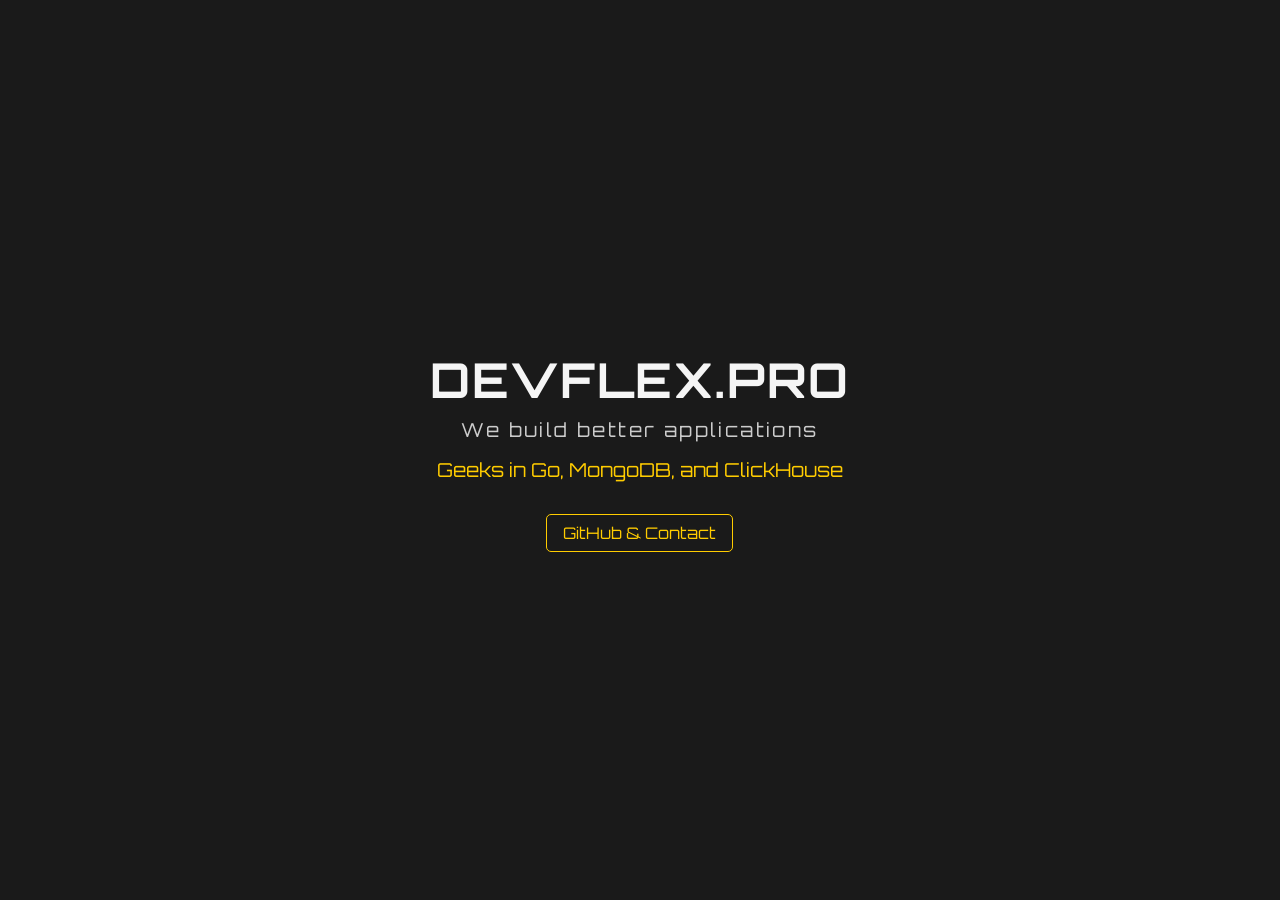
==== index.html @ d440212f "Create index.html" ====
<!DOCTYPE html>
<html lang="en">
<head>
    <meta charset="UTF-8">
    <meta name="viewport" content="width=device-width, initial-scale=1.0">
    <title>DevFlex.pro</title>
    <link href="https://fonts.googleapis.com/css2?family=Orbitron:wght@400;700&display=swap" rel="stylesheet">
    <style>
        body {
            display: flex;
            justify-content: center;
            align-items: center;
            height: 100vh;
            margin: 0;
            font-family: 'Orbitron', sans-serif; /* Futuristic font */
            background-color: #1a1a1a; /* Dark background */
            color: #f5f5f5; /* Light text */
        }
        .container {
            text-align: center;
            max-width: 80%;
        }
        h1 {
            font-size: 3rem;
            letter-spacing: 0.1rem;
            color: #f5f5f5;
            text-transform: uppercase;
            margin: 0;
        }
        h2 {
            font-size: 1.2rem;
            font-weight: 400;
            letter-spacing: 0.15rem;
            color: #cccccc;
            margin: 0.5rem 0;
        }
        p {
            font-size: 1.2rem;
            color: #ffcc00; /* Yellow accent */
            margin: 1rem 0;
        }
        a {
            display: inline-block;
            margin-top: 1rem;
            font-size: 1rem;
            color: #ffcc00;
            text-decoration: none;
            border: 1px solid #ffcc00;
            padding: 0.5rem 1rem;
            border-radius: 5px;
            transition: all 0.3s;
        }
        a:hover {
            background-color: #ffcc00;
            color: #1a1a1a;
        }
    </style>
</head>
<body>
    <div class="container">
        <h1>DevFlex.pro</h1>
        <h2>We build better applications</h2>
        <p>Geeks in Go, MongoDB, and ClickHouse</p>
        <a href="https://github.com/devflex-pro/" target="_blank">GitHub & Contact</a>
    </div>
</body>
</html>
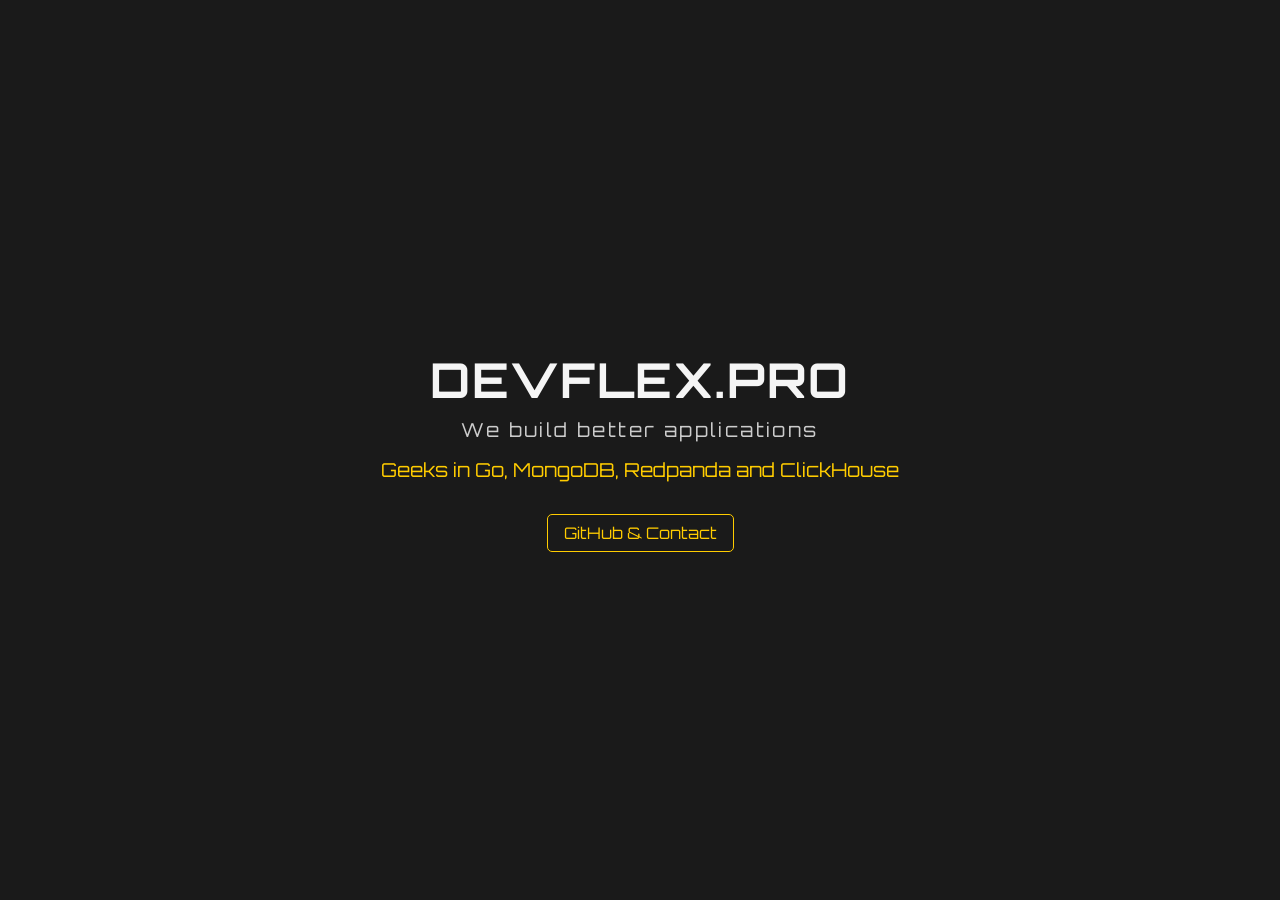
==== commit b004862c: "Update index.html" ====
--- a/index.html
+++ b/index.html
@@ -3,7 +3,8 @@
 <head>
     <meta charset="UTF-8">
     <meta name="viewport" content="width=device-width, initial-scale=1.0">
-    <title>DevFlex.pro</title>
+    <title>DevFlex.pro - Go, MongoDB, ClickHouse Development Team</title>
+    <meta name="description" content="DevFlex is a team of developers specializing in Go, MongoDB, and ClickHouse. We create efficient and scalable applications for your business needs.">
     <link href="https://fonts.googleapis.com/css2?family=Orbitron:wght@400;700&display=swap" rel="stylesheet">
     <style>
         body {
@@ -60,7 +61,7 @@
     <div class="container">
         <h1>DevFlex.pro</h1>
         <h2>We build better applications</h2>
-        <p>Geeks in Go, MongoDB, and ClickHouse</p>
+        <p>Geeks in Go, MongoDB, Redpanda and ClickHouse</p>
         <a href="https://github.com/devflex-pro/" target="_blank">GitHub & Contact</a>
     </div>
 </body>
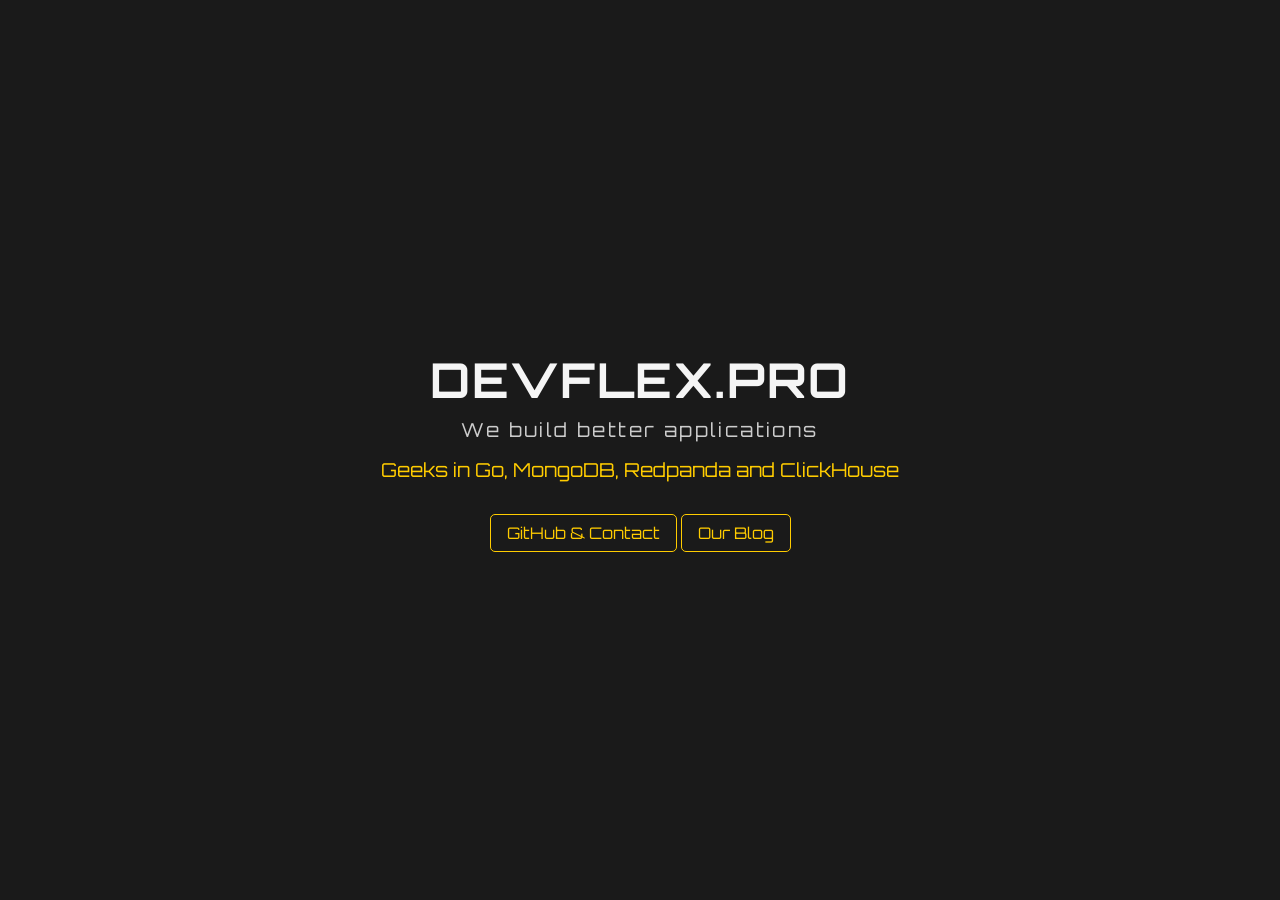
==== commit d6438cfb: "Add link to blog in index.html" ====
--- a/index.html
+++ b/index.html
@@ -63,6 +63,7 @@
         <h2>We build better applications</h2>
         <p>Geeks in Go, MongoDB, Redpanda and ClickHouse</p>
         <a href="https://github.com/devflex-pro/" target="_blank">GitHub & Contact</a>
+        <a href="https://blog.devflex.pro/" target="_blank">Our Blog</a>
     </div>
 </body>
 </html>
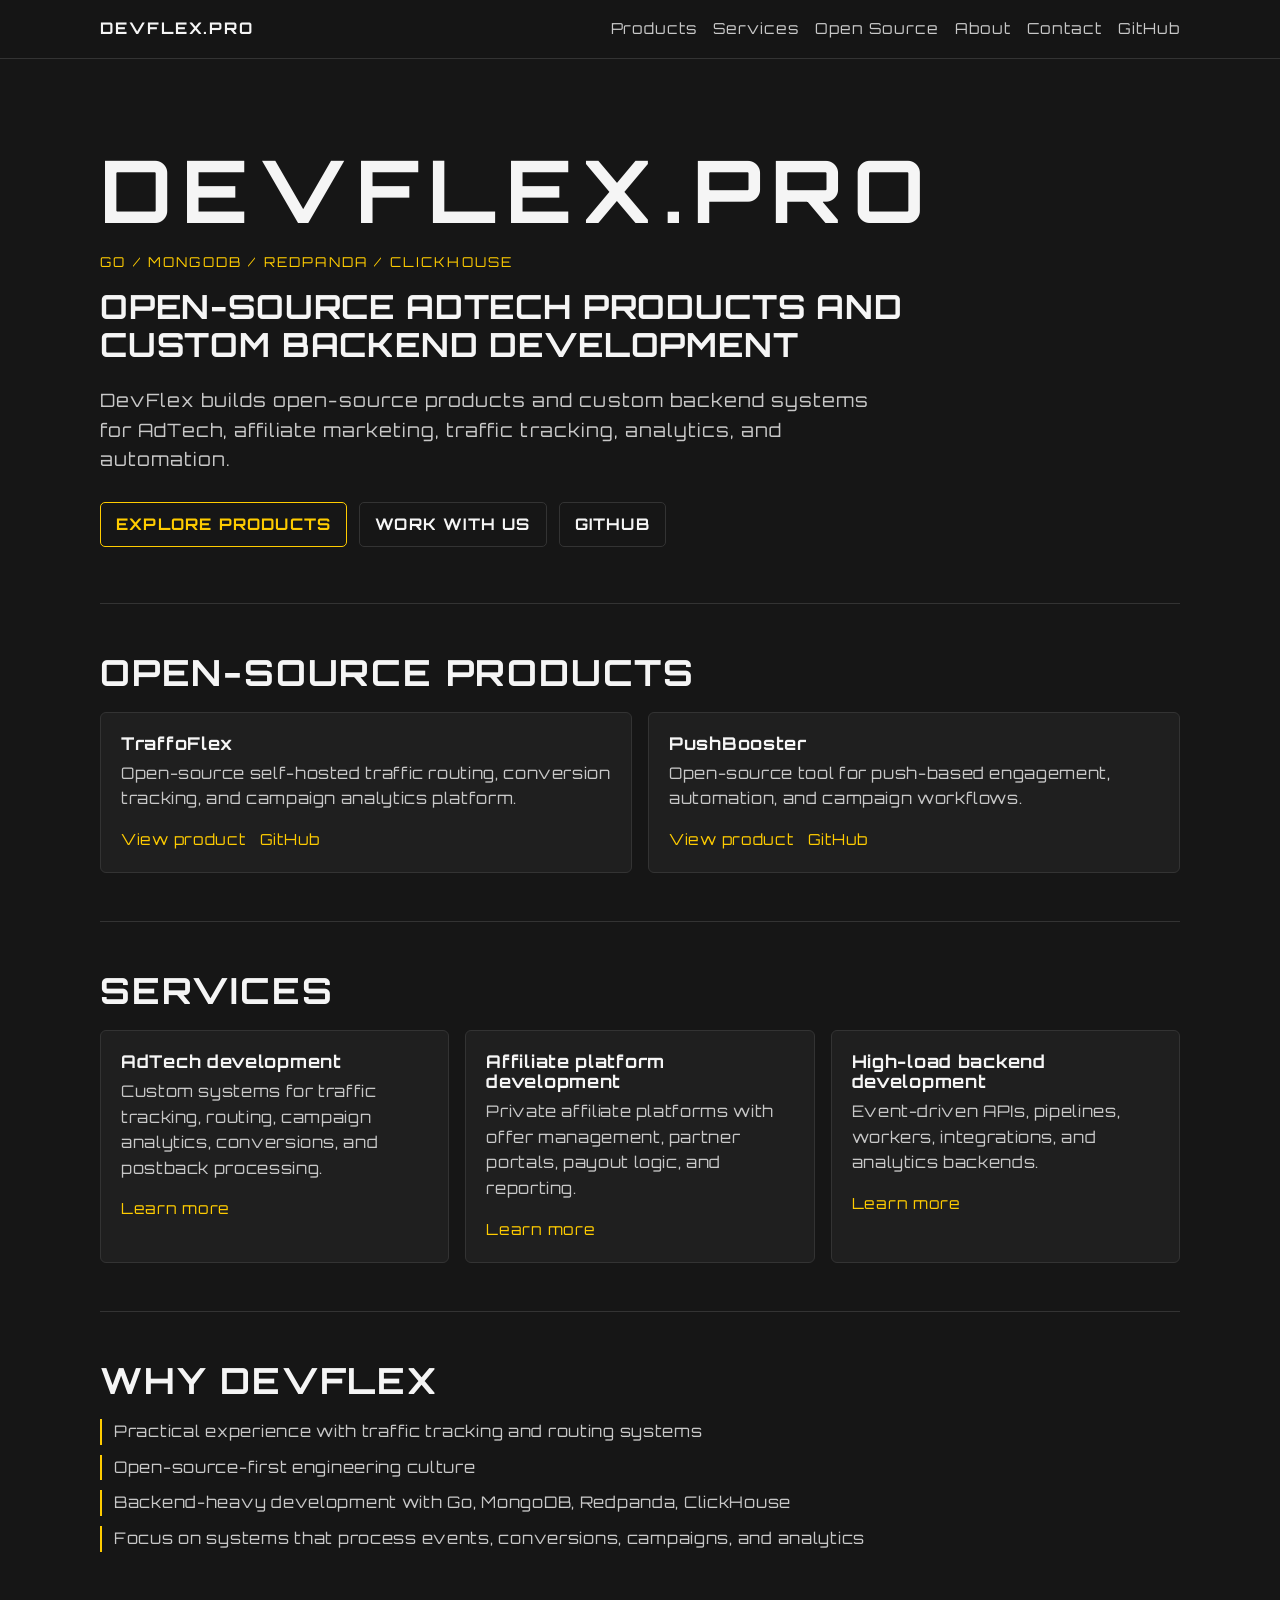
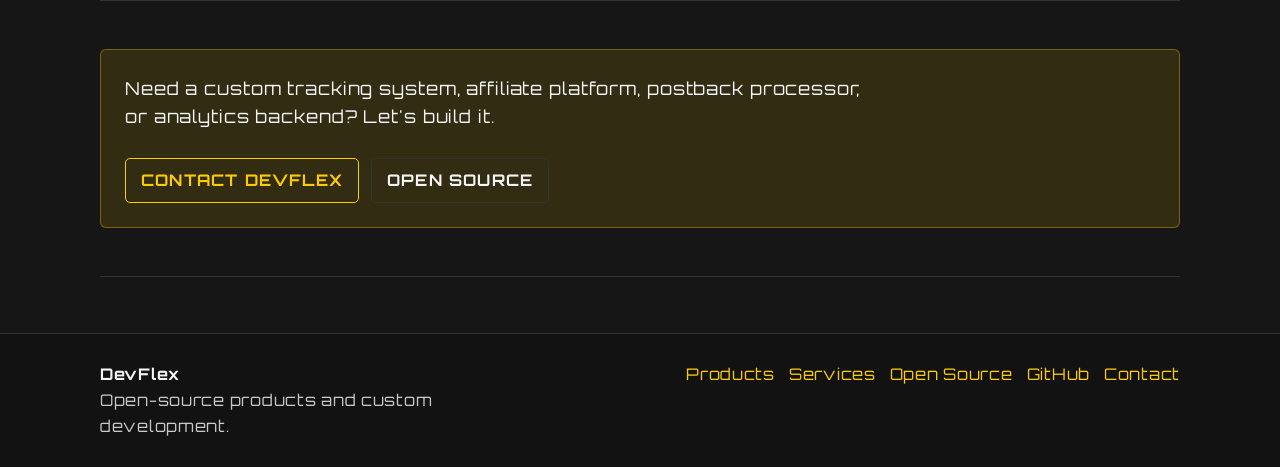
==== commit 0c9677ea: "Expand DevFlex website SEO pages" ====
--- a/index.html
+++ b/index.html
@@ -3,67 +3,109 @@
 <head>
     <meta charset="UTF-8">
     <meta name="viewport" content="width=device-width, initial-scale=1.0">
-    <title>DevFlex.pro - Go, MongoDB, ClickHouse Development Team</title>
-    <meta name="description" content="DevFlex is a team of developers specializing in Go, MongoDB, and ClickHouse. We create efficient and scalable applications for your business needs.">
-    <link href="https://fonts.googleapis.com/css2?family=Orbitron:wght@400;700&display=swap" rel="stylesheet">
-    <style>
-        body {
-            display: flex;
-            justify-content: center;
-            align-items: center;
-            height: 100vh;
-            margin: 0;
-            font-family: 'Orbitron', sans-serif; /* Futuristic font */
-            background-color: #1a1a1a; /* Dark background */
-            color: #f5f5f5; /* Light text */
-        }
-        .container {
-            text-align: center;
-            max-width: 80%;
-        }
-        h1 {
-            font-size: 3rem;
-            letter-spacing: 0.1rem;
-            color: #f5f5f5;
-            text-transform: uppercase;
-            margin: 0;
-        }
-        h2 {
-            font-size: 1.2rem;
-            font-weight: 400;
-            letter-spacing: 0.15rem;
-            color: #cccccc;
-            margin: 0.5rem 0;
-        }
-        p {
-            font-size: 1.2rem;
-            color: #ffcc00; /* Yellow accent */
-            margin: 1rem 0;
-        }
-        a {
-            display: inline-block;
-            margin-top: 1rem;
-            font-size: 1rem;
-            color: #ffcc00;
-            text-decoration: none;
-            border: 1px solid #ffcc00;
-            padding: 0.5rem 1rem;
-            border-radius: 5px;
-            transition: all 0.3s;
-        }
-        a:hover {
-            background-color: #ffcc00;
-            color: #1a1a1a;
-        }
-    </style>
+    <title>DevFlex - Open-source AdTech products and custom development</title>
+    <meta name="description" content="DevFlex builds open-source tools and custom high-load backend systems for AdTech, affiliate marketing, traffic tracking, routing, analytics, and automation.">
+    <link rel="canonical" href="https://devflex.pro/">
+    <meta property="og:title" content="DevFlex - Open-source AdTech products and custom development">
+    <meta property="og:description" content="Open-source products and custom backend systems for AdTech, affiliate marketing, traffic tracking, routing, analytics, and automation.">
+    <meta property="og:url" content="https://devflex.pro/">
+    <meta property="og:type" content="website">
+    <link rel="stylesheet" href="/assets/site.css">
 </head>
 <body>
-    <div class="container">
-        <h1>DevFlex.pro</h1>
-        <h2>We build better applications</h2>
-        <p>Geeks in Go, MongoDB, Redpanda and ClickHouse</p>
-        <a href="https://github.com/devflex-pro/" target="_blank">GitHub & Contact</a>
-        <a href="https://blog.devflex.pro/" target="_blank">Our Blog</a>
-    </div>
+    <header class="site-header"><nav class="nav" aria-label="Main navigation"><a class="brand" href="/">DevFlex.pro</a><input class="nav-toggle-input" type="checkbox" id="nav-toggle" aria-label="Toggle navigation"><label class="nav-toggle" for="nav-toggle" aria-controls="main-nav"><span></span><span></span><span></span></label><div class="nav-links" id="main-nav"><a href="/products">Products</a><a href="/services">Services</a><a href="/open-source">Open Source</a><a href="/about">About</a><a href="/contact">Contact</a><a href="https://github.com/devflex-pro" target="_blank" rel="noopener">GitHub</a></div></nav></header>
+
+    <main>
+        <section class="hero">
+            <p class="hero-logo">DevFlex.pro</p>
+            <p class="eyebrow">Go / MongoDB / Redpanda / ClickHouse</p>
+            <h1>Open-source AdTech products and custom backend development</h1>
+            <p class="lead">DevFlex builds open-source products and custom backend systems for AdTech, affiliate marketing, traffic tracking, analytics, and automation.</p>
+            <div class="actions">
+                <a class="button" href="/products">Explore products</a>
+                <a class="button secondary" href="/contact">Work with us</a>
+                <a class="button secondary" href="https://github.com/devflex-pro" target="_blank" rel="noopener">GitHub</a>
+            </div>
+        </section>
+
+        <section class="section">
+            <h2>Open-source products</h2>
+            <div class="grid two">
+                <article class="card">
+                    <h3>TraffoFlex</h3>
+                    <p>Open-source self-hosted traffic routing, conversion tracking, and campaign analytics platform.</p>
+                    <div class="card-links">
+                        <a href="/products/traffoflex">View product</a>
+                        <a href="https://github.com/devflex-pro/traffo-flex" target="_blank" rel="noopener">GitHub</a>
+                    </div>
+                </article>
+                <article class="card">
+                    <h3>PushBooster</h3>
+                    <p>Open-source tool for push-based engagement, automation, and campaign workflows.</p>
+                    <div class="card-links">
+                        <a href="/products/pushbooster">View product</a>
+                        <a href="https://github.com/devflex-pro/push-booster" target="_blank" rel="noopener">GitHub</a>
+                    </div>
+                </article>
+            </div>
+        </section>
+
+        <section class="section">
+            <h2>Services</h2>
+            <div class="grid">
+                <article class="card">
+                    <h3>AdTech development</h3>
+                    <p>Custom systems for traffic tracking, routing, campaign analytics, conversions, and postback processing.</p>
+                    <div class="card-links"><a href="/services/adtech-development">Learn more</a></div>
+                </article>
+                <article class="card">
+                    <h3>Affiliate platform development</h3>
+                    <p>Private affiliate platforms with offer management, partner portals, payout logic, and reporting.</p>
+                    <div class="card-links"><a href="/services/affiliate-platform-development">Learn more</a></div>
+                </article>
+                <article class="card">
+                    <h3>High-load backend development</h3>
+                    <p>Event-driven APIs, pipelines, workers, integrations, and analytics backends.</p>
+                    <div class="card-links"><a href="/services/high-load-backend-development">Learn more</a></div>
+                </article>
+            </div>
+        </section>
+
+        <section class="section">
+            <h2>Why DevFlex</h2>
+            <ul class="list">
+                <li>Practical experience with traffic tracking and routing systems</li>
+                <li>Open-source-first engineering culture</li>
+                <li>Backend-heavy development with Go, MongoDB, Redpanda, ClickHouse</li>
+                <li>Focus on systems that process events, conversions, campaigns, and analytics</li>
+            </ul>
+        </section>
+
+        <section class="section">
+            <div class="cta">
+                <p>Need a custom tracking system, affiliate platform, postback processor, or analytics backend? Let's build it.</p>
+                <div class="actions">
+                    <a class="button" href="/contact">Contact DevFlex</a>
+                    <a class="button secondary" href="/open-source">Open source</a>
+                </div>
+            </div>
+        </section>
+    </main>
+
+    <footer class="site-footer">
+        <div class="footer-inner">
+            <div>
+                <strong>DevFlex</strong>
+                <p class="footer-copy">Open-source products and custom development.</p>
+            </div>
+            <div class="footer-links">
+                <a href="/products">Products</a>
+                <a href="/services">Services</a>
+                <a href="/open-source">Open Source</a>
+                <a href="https://github.com/devflex-pro" target="_blank" rel="noopener">GitHub</a>
+                <a href="/contact">Contact</a>
+            </div>
+        </div>
+    </footer>
 </body>
 </html>
--- a/assets/site.css
+++ b/assets/site.css
@@ -0,0 +1,418 @@
+@import url("https://fonts.googleapis.com/css2?family=Orbitron:wght@400;700&display=swap");
+
+:root {
+    color-scheme: dark;
+    --bg: #161616;
+    --panel: #1f1f1f;
+    --panel-soft: #191919;
+    --text: #f5f5f5;
+    --muted: #c8c8c8;
+    --line: #333333;
+    --accent: #ffcc00;
+    --accent-soft: rgba(255, 204, 0, 0.12);
+    --max: 1120px;
+}
+
+* {
+    box-sizing: border-box;
+}
+
+html {
+    scroll-behavior: smooth;
+}
+
+body {
+    margin: 0;
+    font-family: 'Orbitron', Arial, Helvetica, sans-serif;
+    background: var(--bg);
+    color: var(--text);
+    line-height: 1.6;
+    letter-spacing: 0.045em;
+}
+
+a {
+    color: var(--accent);
+    text-decoration: none;
+}
+
+a:hover {
+    text-decoration: underline;
+}
+
+.site-header {
+    border-bottom: 1px solid var(--line);
+    background: rgba(22, 22, 22, 0.96);
+    position: sticky;
+    top: 0;
+    z-index: 10;
+}
+
+.nav {
+    max-width: var(--max);
+    margin: 0 auto;
+    padding: 16px 20px;
+    display: flex;
+    align-items: center;
+    justify-content: space-between;
+    gap: 20px;
+}
+
+.brand {
+    font-weight: 700;
+    letter-spacing: 0.12em;
+    text-transform: uppercase;
+    color: var(--text);
+}
+
+.nav-links {
+    display: flex;
+    flex-wrap: wrap;
+    justify-content: flex-end;
+    gap: 16px;
+    font-size: 0.95rem;
+    letter-spacing: 0.065em;
+}
+
+.nav-links a {
+    color: var(--muted);
+}
+
+.nav-links a:hover {
+    color: var(--accent);
+}
+
+.nav-toggle {
+    display: none;
+}
+
+.nav-toggle-input {
+    position: absolute;
+    width: 1px;
+    height: 1px;
+    opacity: 0;
+    pointer-events: none;
+}
+
+.nav-toggle {
+    width: 42px;
+    height: 42px;
+    align-items: center;
+    justify-content: center;
+    flex-direction: column;
+    gap: 5px;
+    border: 1px solid var(--line);
+    border-radius: 5px;
+    cursor: pointer;
+}
+
+.nav-toggle span {
+    display: block;
+    width: 20px;
+    height: 2px;
+    background: var(--accent);
+    transition: transform 0.2s ease, opacity 0.2s ease;
+}
+
+.nav-toggle-input:focus-visible + .nav-toggle {
+    outline: 2px solid var(--accent);
+    outline-offset: 3px;
+}
+
+main {
+    max-width: var(--max);
+    margin: 0 auto;
+    padding: 0 20px 56px;
+}
+
+.hero {
+    padding: 88px 0 56px;
+    border-bottom: 1px solid var(--line);
+}
+
+.eyebrow {
+    color: var(--accent);
+    font-size: 0.85rem;
+    letter-spacing: 0.16em;
+    text-transform: uppercase;
+    margin: 0 0 14px;
+}
+
+.hero-logo {
+    margin: 0 0 18px;
+    color: var(--text);
+    font-size: clamp(2.4rem, 7vw, 5.4rem);
+    font-weight: 700;
+    letter-spacing: 0.12em;
+    line-height: 1;
+    text-transform: uppercase;
+}
+
+h1,
+h2,
+h3 {
+    line-height: 1.15;
+    margin: 0;
+}
+
+h1 {
+    max-width: 900px;
+    font-size: clamp(1.35rem, 2.6vw, 2.25rem);
+    letter-spacing: 0.025em;
+    text-transform: uppercase;
+}
+
+h2 {
+    font-size: clamp(1.55rem, 3vw, 2.25rem);
+    margin-bottom: 18px;
+    letter-spacing: 0.05em;
+    text-transform: uppercase;
+}
+
+h3 {
+    font-size: 1.1rem;
+    margin-bottom: 8px;
+    letter-spacing: 0.04em;
+}
+
+p {
+    margin: 0;
+}
+
+.lead {
+    max-width: 780px;
+    margin-top: 22px;
+    color: var(--muted);
+    font-size: 1.15rem;
+    letter-spacing: 0.055em;
+}
+
+.actions {
+    display: flex;
+    flex-wrap: wrap;
+    gap: 12px;
+    margin-top: 28px;
+}
+
+.button {
+    display: inline-flex;
+    align-items: center;
+    justify-content: center;
+    min-height: 42px;
+    padding: 9px 15px;
+    border: 1px solid var(--accent);
+    border-radius: 5px;
+    color: var(--accent);
+    background: transparent;
+    font-weight: 700;
+    letter-spacing: 0.075em;
+    text-transform: uppercase;
+}
+
+.button:hover {
+    background: var(--accent);
+    color: #161616;
+    text-decoration: none;
+}
+
+.button.secondary {
+    border-color: var(--line);
+    color: var(--text);
+}
+
+.button.secondary:hover {
+    border-color: var(--accent);
+}
+
+.section {
+    padding: 48px 0;
+    border-bottom: 1px solid var(--line);
+}
+
+.section-intro {
+    max-width: 780px;
+    color: var(--muted);
+    margin-bottom: 22px;
+}
+
+.grid {
+    display: grid;
+    grid-template-columns: repeat(3, minmax(0, 1fr));
+    gap: 16px;
+}
+
+.grid.two {
+    grid-template-columns: repeat(2, minmax(0, 1fr));
+}
+
+.card {
+    border: 1px solid var(--line);
+    border-radius: 6px;
+    background: var(--panel);
+    padding: 20px;
+    min-height: 100%;
+}
+
+.card p {
+    color: var(--muted);
+    letter-spacing: 0.04em;
+}
+
+.card-links {
+    display: flex;
+    flex-wrap: wrap;
+    gap: 14px;
+    margin-top: 16px;
+    font-size: 0.95rem;
+}
+
+.list {
+    display: grid;
+    gap: 10px;
+    padding: 0;
+    margin: 0;
+    list-style: none;
+}
+
+.list li {
+    border-left: 2px solid var(--accent);
+    padding-left: 12px;
+    color: var(--muted);
+    letter-spacing: 0.045em;
+}
+
+.stack {
+    display: flex;
+    flex-wrap: wrap;
+    gap: 10px;
+}
+
+.tag {
+    border: 1px solid var(--line);
+    border-radius: 4px;
+    background: var(--panel-soft);
+    color: var(--muted);
+    padding: 7px 10px;
+    font-size: 0.95rem;
+    letter-spacing: 0.05em;
+}
+
+.cta {
+    background: var(--accent-soft);
+    border: 1px solid rgba(255, 204, 0, 0.35);
+    border-radius: 6px;
+    padding: 24px;
+}
+
+.cta p {
+    max-width: 760px;
+    color: var(--text);
+    font-size: 1.1rem;
+    letter-spacing: 0.05em;
+}
+
+.faq {
+    display: grid;
+    gap: 14px;
+}
+
+.faq details {
+    border: 1px solid var(--line);
+    border-radius: 6px;
+    background: var(--panel);
+    padding: 16px 18px;
+}
+
+.faq summary {
+    cursor: pointer;
+    font-weight: 700;
+}
+
+.faq p {
+    color: var(--muted);
+    margin-top: 10px;
+    letter-spacing: 0.04em;
+}
+
+.site-footer {
+    border-top: 1px solid var(--line);
+    background: #121212;
+}
+
+.footer-inner {
+    max-width: var(--max);
+    margin: 0 auto;
+    padding: 28px 20px;
+    display: flex;
+    justify-content: space-between;
+    gap: 24px;
+}
+
+.footer-copy {
+    color: var(--muted);
+    max-width: 360px;
+}
+
+.footer-links {
+    display: flex;
+    flex-wrap: wrap;
+    justify-content: flex-end;
+    gap: 14px;
+}
+
+@media (max-width: 820px) {
+    .nav {
+        align-items: center;
+        flex-direction: row;
+        flex-wrap: wrap;
+    }
+
+    .footer-inner {
+        align-items: flex-start;
+        flex-direction: column;
+    }
+
+    .footer-links {
+        justify-content: flex-start;
+    }
+
+    .nav-toggle {
+        display: inline-flex;
+    }
+
+    .nav-links {
+        display: none;
+        width: 100%;
+        flex-direction: column;
+        align-items: flex-start;
+        justify-content: flex-start;
+        gap: 12px;
+        padding-top: 16px;
+        margin-top: 4px;
+        border-top: 1px solid var(--line);
+    }
+
+    .nav-toggle-input:checked ~ .nav-links {
+        display: flex;
+    }
+
+    .nav-toggle-input:checked + .nav-toggle span:nth-child(1) {
+        transform: translateY(7px) rotate(45deg);
+    }
+
+    .nav-toggle-input:checked + .nav-toggle span:nth-child(2) {
+        opacity: 0;
+    }
+
+    .nav-toggle-input:checked + .nav-toggle span:nth-child(3) {
+        transform: translateY(-7px) rotate(-45deg);
+    }
+
+    .hero {
+        padding-top: 56px;
+    }
+
+    .grid,
+    .grid.two {
+        grid-template-columns: 1fr;
+    }
+}
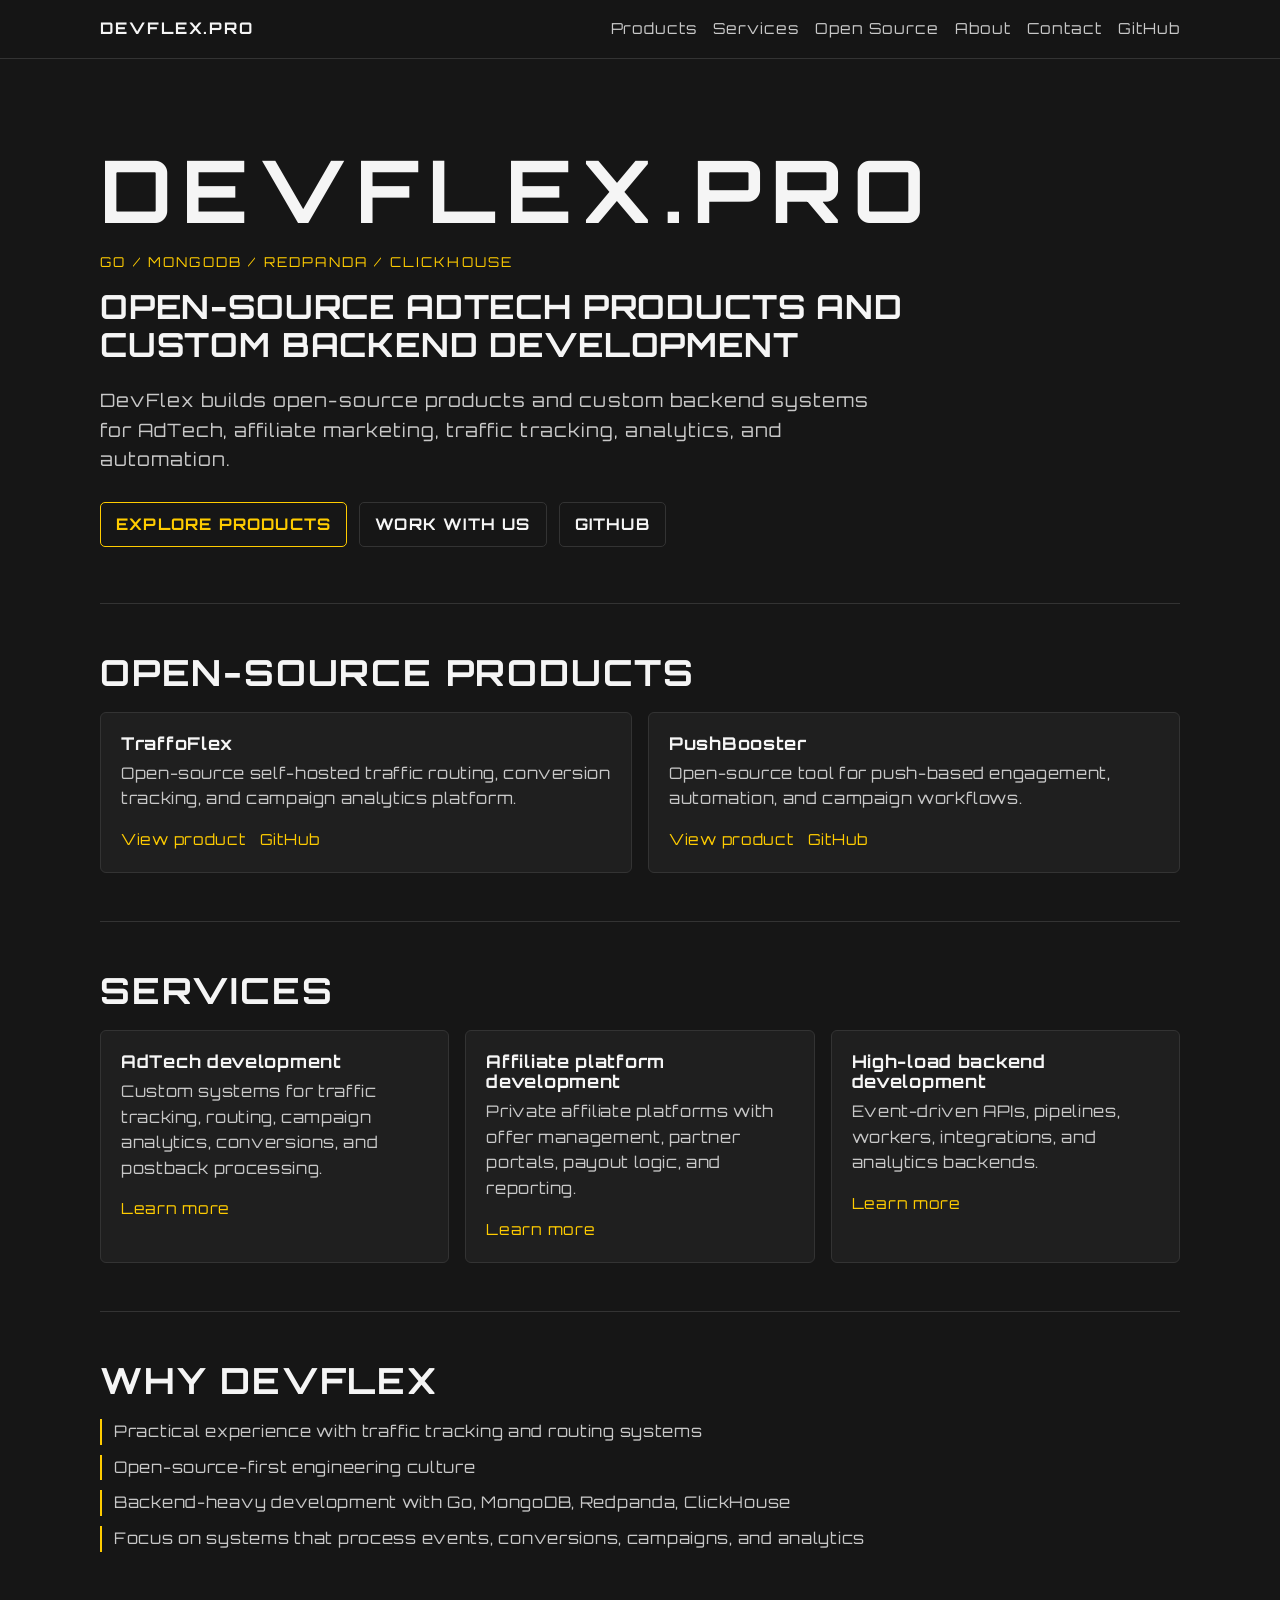
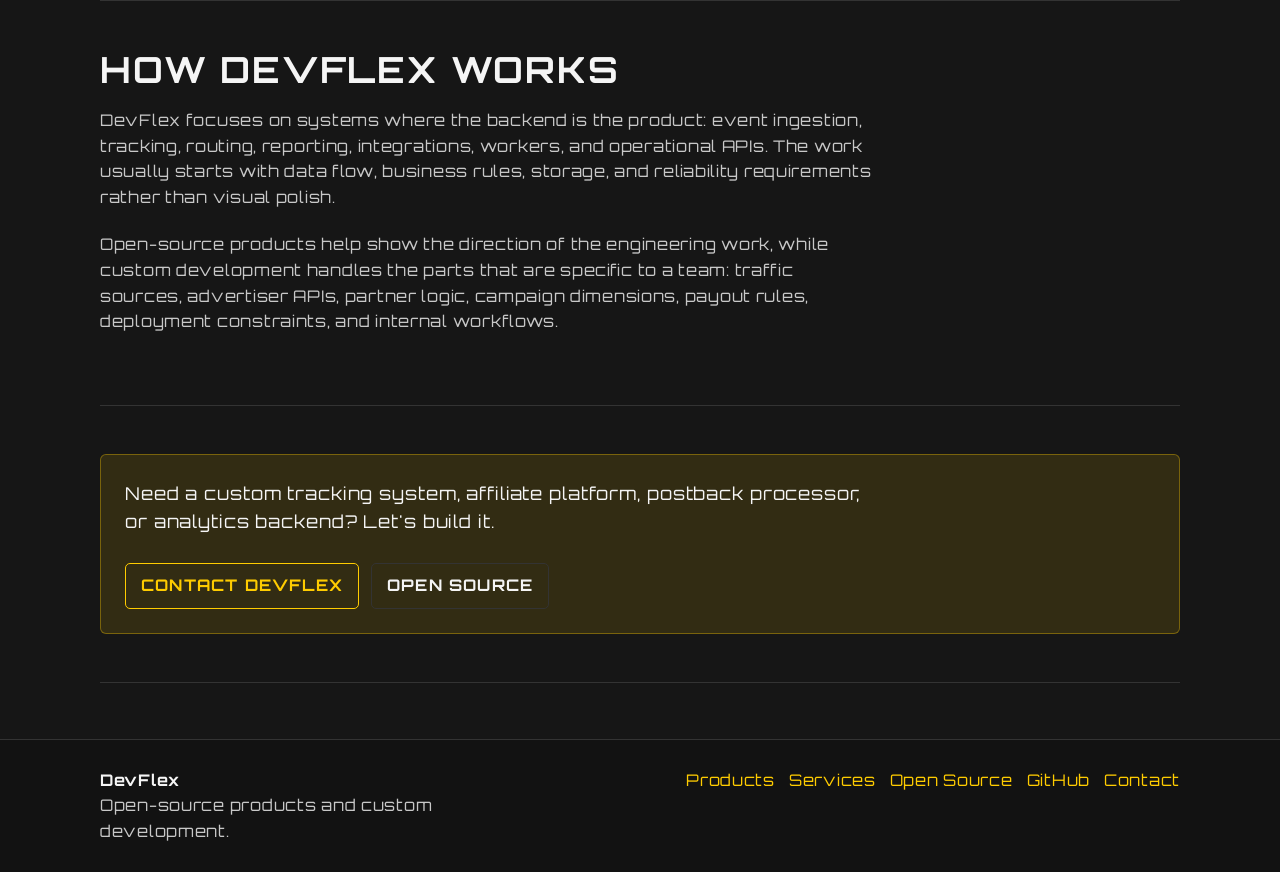
==== commit 37dfa9ae: "Expand supporting SEO copy" ====
--- a/index.html
+++ b/index.html
@@ -82,6 +82,12 @@
         </section>
 
         <section class="section">
+            <h2>How DevFlex works</h2>
+            <p class="section-intro">DevFlex focuses on systems where the backend is the product: event ingestion, tracking, routing, reporting, integrations, workers, and operational APIs. The work usually starts with data flow, business rules, storage, and reliability requirements rather than visual polish.</p>
+            <p class="section-intro">Open-source products help show the direction of the engineering work, while custom development handles the parts that are specific to a team: traffic sources, advertiser APIs, partner logic, campaign dimensions, payout rules, deployment constraints, and internal workflows.</p>
+        </section>
+
+        <section class="section">
             <div class="cta">
                 <p>Need a custom tracking system, affiliate platform, postback processor, or analytics backend? Let's build it.</p>
                 <div class="actions">
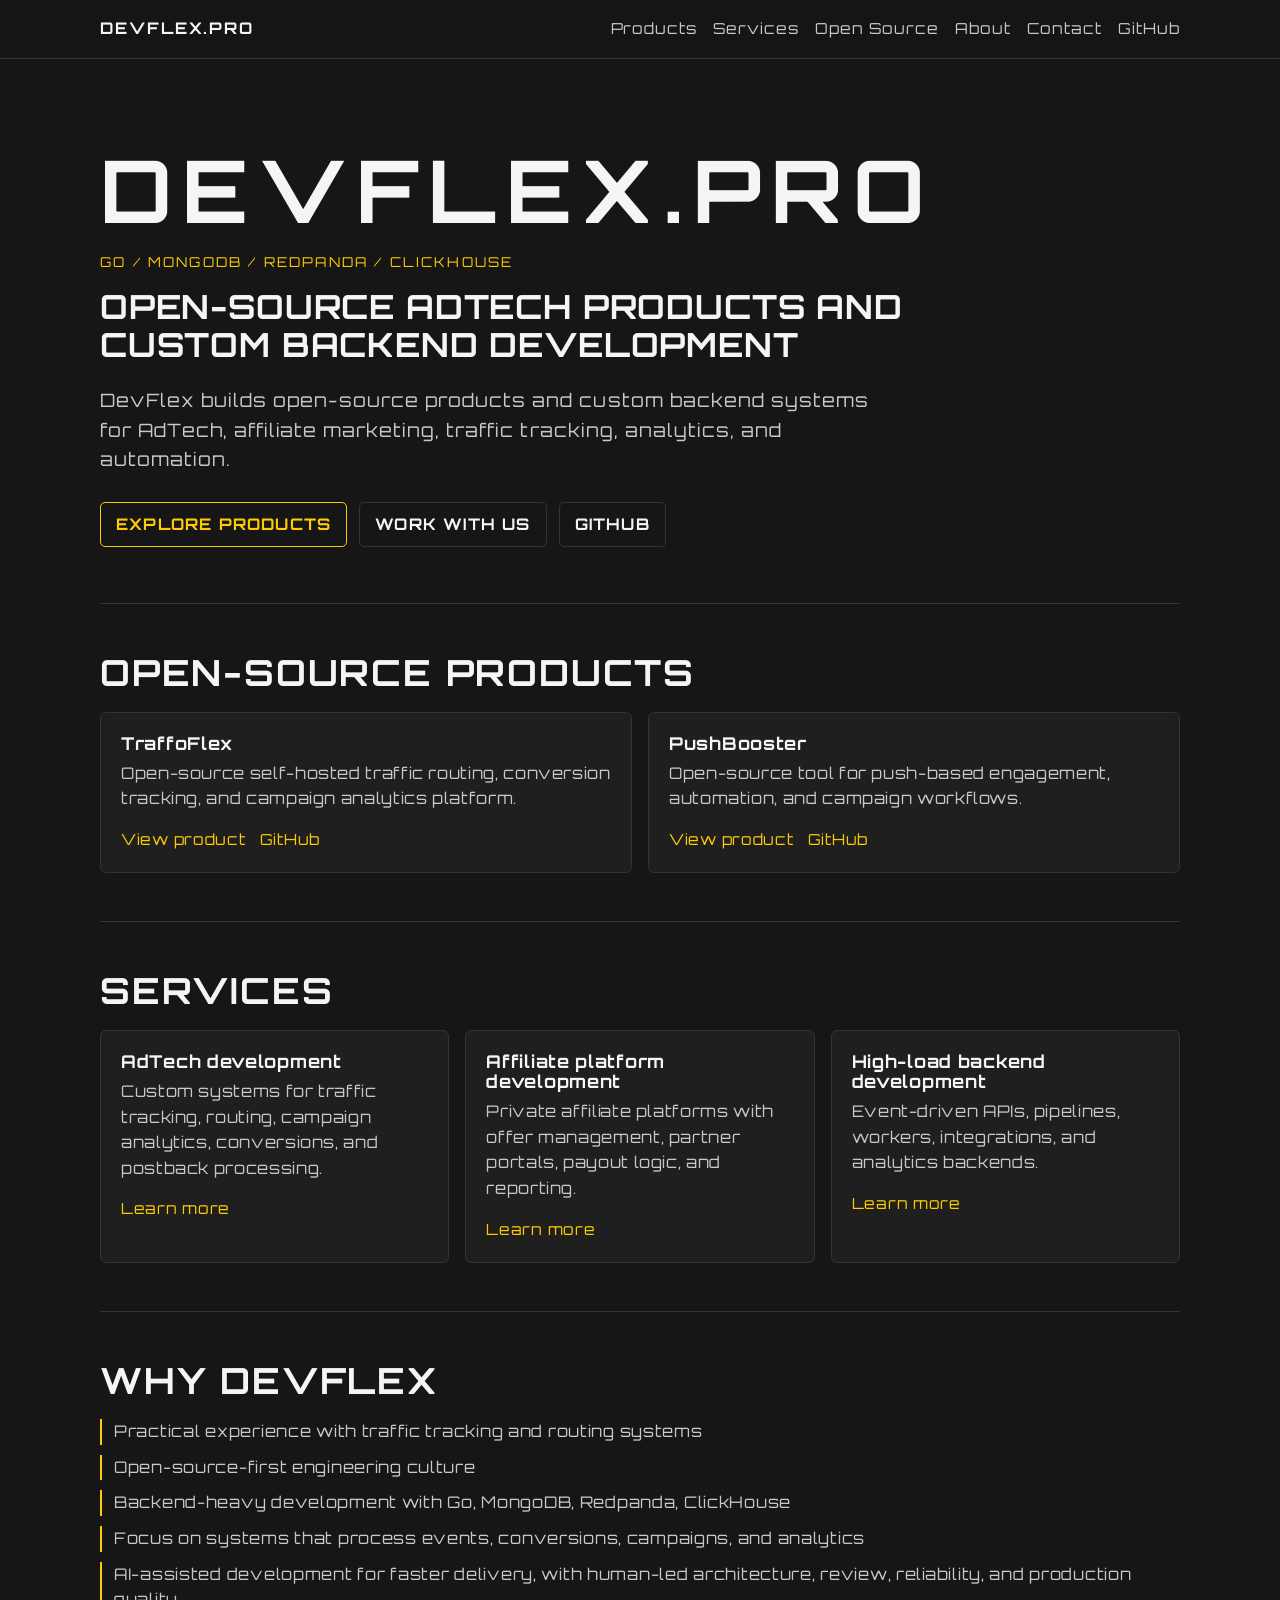
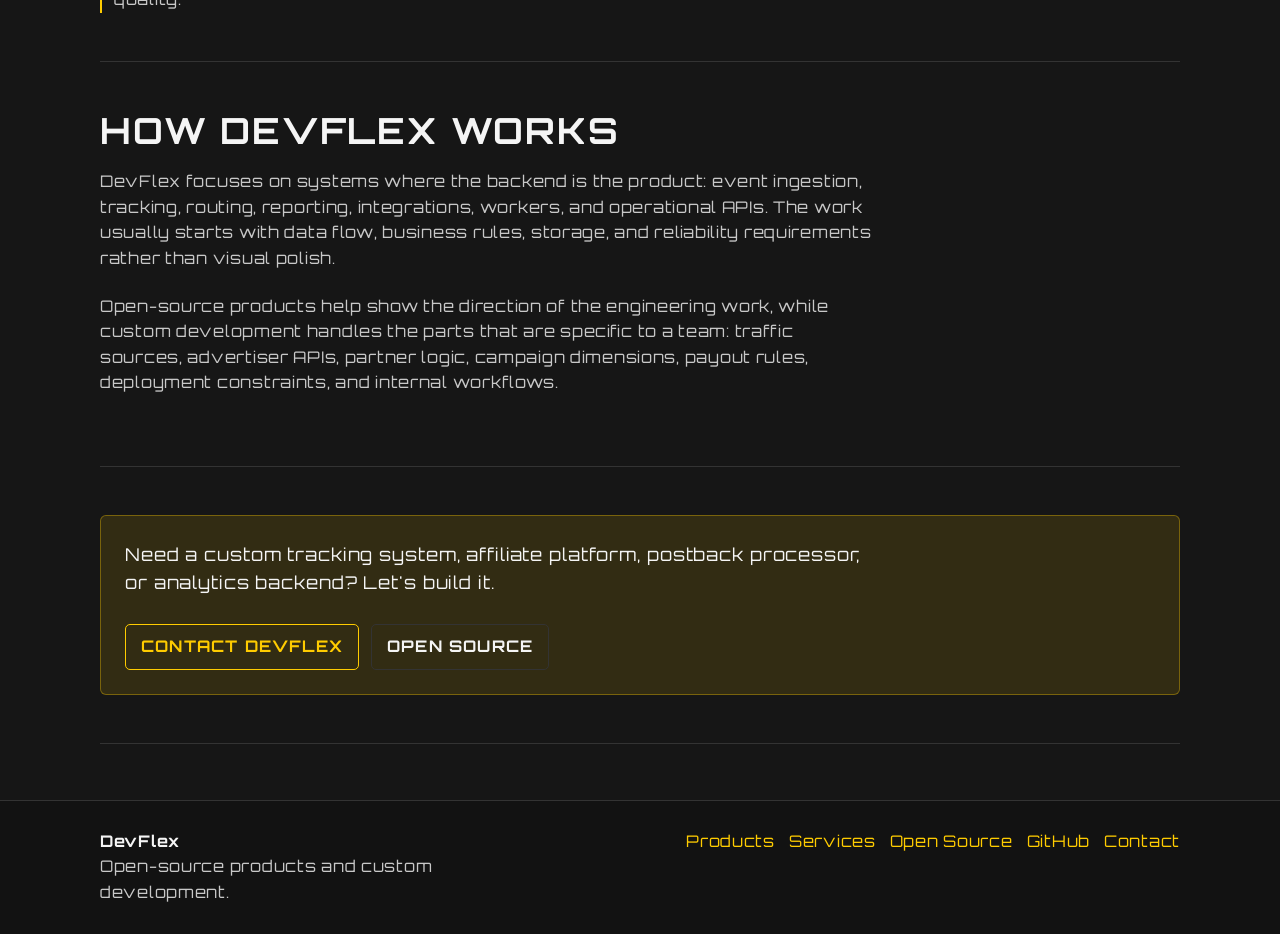
==== commit 64caabc1: "Add AI-assisted engineering positioning" ====
--- a/index.html
+++ b/index.html
@@ -78,6 +78,7 @@
                 <li>Open-source-first engineering culture</li>
                 <li>Backend-heavy development with Go, MongoDB, Redpanda, ClickHouse</li>
                 <li>Focus on systems that process events, conversions, campaigns, and analytics</li>
+                <li>AI-assisted development for faster delivery, with human-led architecture, review, reliability, and production quality.</li>
             </ul>
         </section>
 
